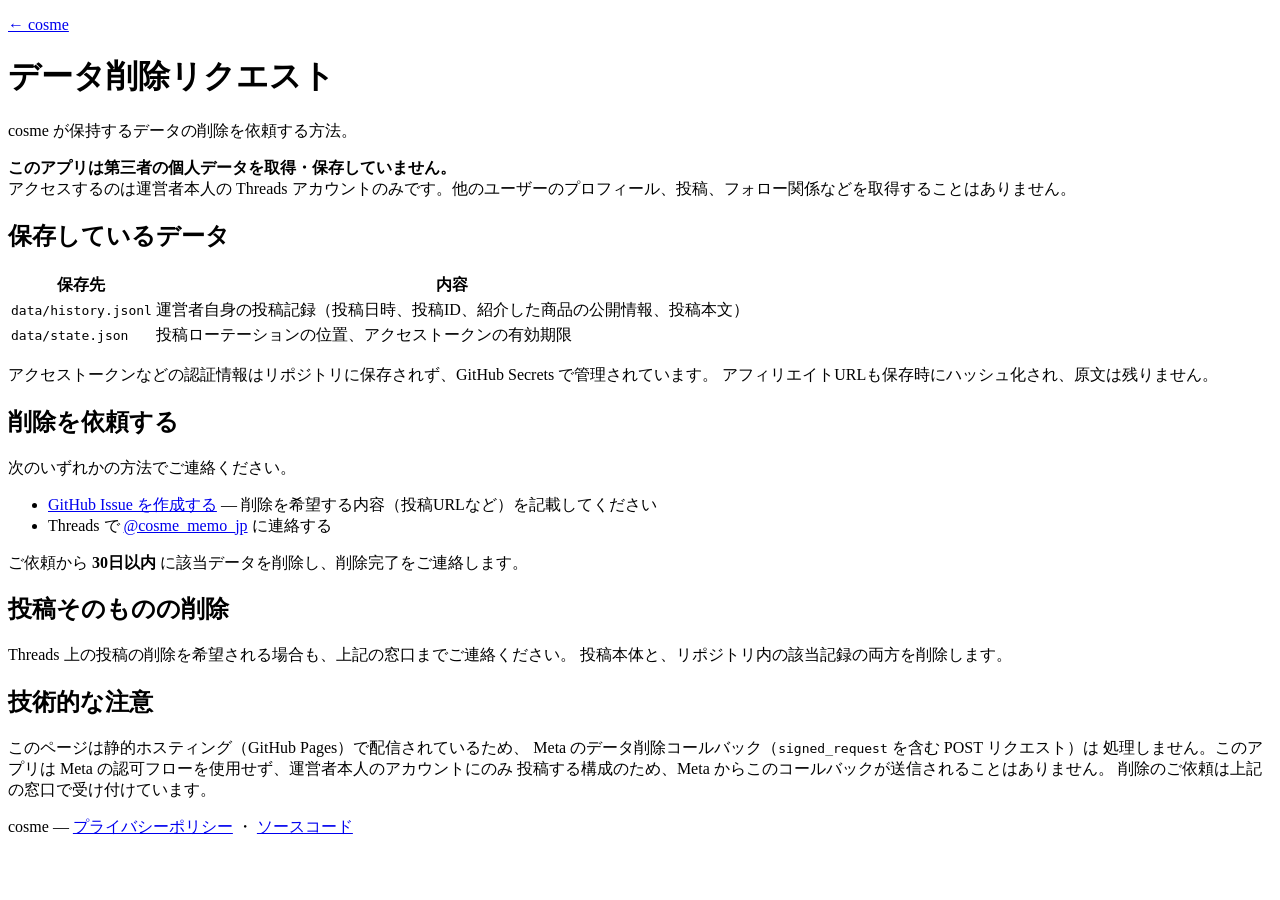
==== docs/data-deletion/index.html @ 3496ef86 "feat(docs): GitHub Pages で Meta 向けエンドポイントを公開 Meta の「Threads APIにアクセス」設定フォームは、OAuthリダイレクトURI・ 認証解除コール" ====
<!DOCTYPE html>
<html lang="ja">
<head>
<meta charset="utf-8">
<meta name="viewport" content="width=device-width, initial-scale=1">
<title>データ削除リクエスト — cosme</title>
<link rel="stylesheet" href="/cosme/_style.css">
</head>
<body>
<main>

<p class="nav"><a href="/cosme/">← cosme</a></p>

<h1>データ削除リクエスト</h1>
<p class="lead">cosme が保持するデータの削除を依頼する方法。</p>

<div class="card">
<strong>このアプリは第三者の個人データを取得・保存していません。</strong><br>
アクセスするのは運営者本人の Threads アカウントのみです。他のユーザーのプロフィール、投稿、フォロー関係などを取得することはありません。
</div>

<h2>保存しているデータ</h2>
<table>
  <tr><th>保存先</th><th>内容</th></tr>
  <tr><td><code>data/history.jsonl</code></td><td>運営者自身の投稿記録（投稿日時、投稿ID、紹介した商品の公開情報、投稿本文）</td></tr>
  <tr><td><code>data/state.json</code></td><td>投稿ローテーションの位置、アクセストークンの有効期限</td></tr>
</table>
<p>
アクセストークンなどの認証情報はリポジトリに保存されず、GitHub Secrets で管理されています。
アフィリエイトURLも保存時にハッシュ化され、原文は残りません。
</p>

<h2>削除を依頼する</h2>
<p>次のいずれかの方法でご連絡ください。</p>
<ul>
  <li>
    <a href="https://github.com/Ryota-Sotoguchi/cosme/issues/new">GitHub Issue を作成する</a>
    — 削除を希望する内容（投稿URLなど）を記載してください
  </li>
  <li>
    Threads で <a href="https://www.threads.com/@cosme_memo_jp">@cosme_memo_jp</a> に連絡する
  </li>
</ul>
<p>
ご依頼から <strong>30日以内</strong> に該当データを削除し、削除完了をご連絡します。
</p>

<h2>投稿そのものの削除</h2>
<p>
Threads 上の投稿の削除を希望される場合も、上記の窓口までご連絡ください。
投稿本体と、リポジトリ内の該当記録の両方を削除します。
</p>

<h2>技術的な注意</h2>
<p>
このページは静的ホスティング（GitHub Pages）で配信されているため、
Meta のデータ削除コールバック（<code>signed_request</code> を含む POST リクエスト）は
処理しません。このアプリは Meta の認可フローを使用せず、運営者本人のアカウントにのみ
投稿する構成のため、Meta からこのコールバックが送信されることはありません。
削除のご依頼は上記の窓口で受け付けています。
</p>

<footer>
cosme — <a href="/cosme/privacy/">プライバシーポリシー</a> ・
<a href="https://github.com/Ryota-Sotoguchi/cosme">ソースコード</a>
</footer>

</main>
</body>
</html>
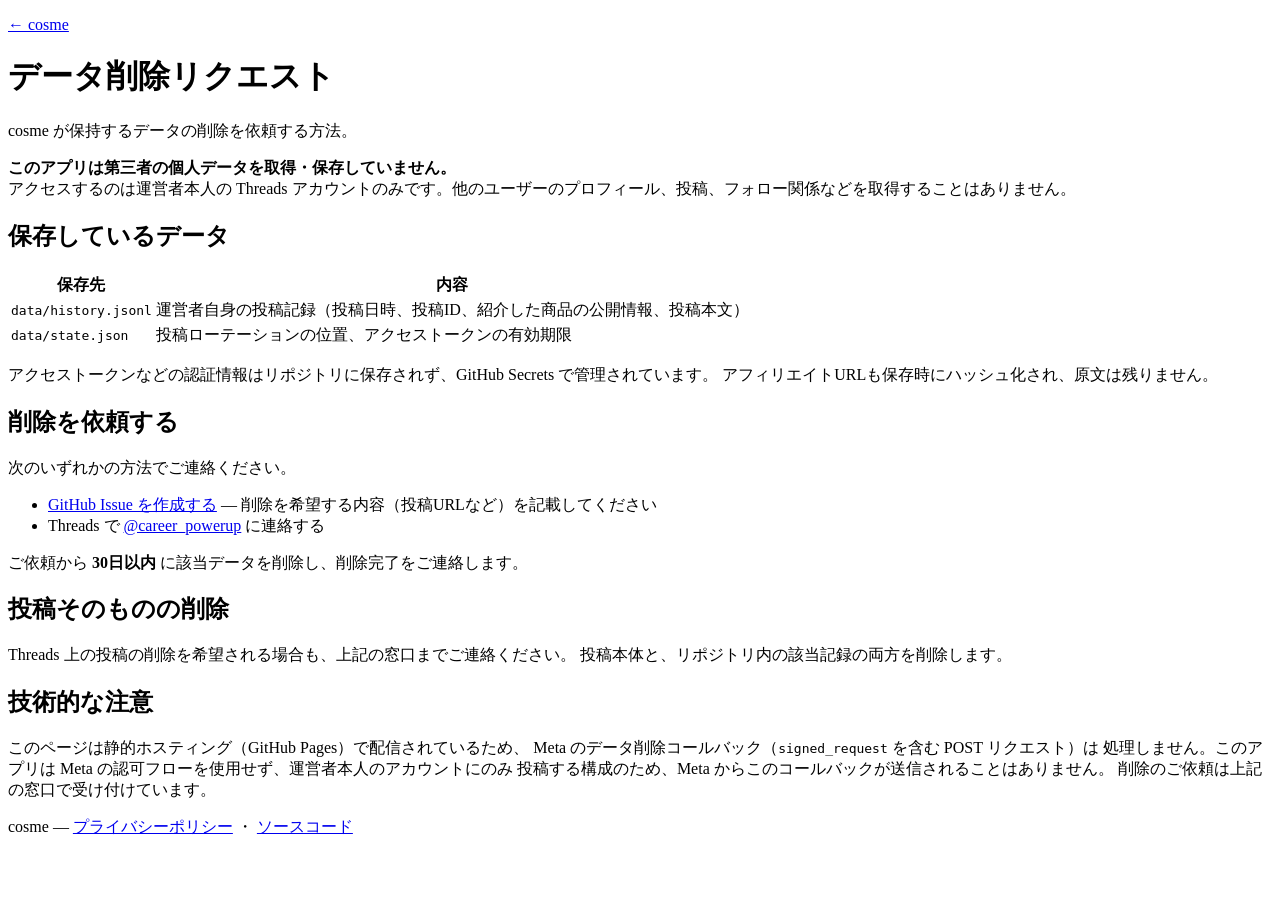
==== commit e511d025: "fix: ユーザー名の変更（@cosme_memo_jp → @career_powerup）に追従する - 削除スクリプトは開くURLを今のユーザー名と短縮IDから組み立てる。   履歴のパーマリン" ====
--- a/docs/data-deletion/index.html
+++ b/docs/data-deletion/index.html
@@ -38,7 +38,7 @@
     — 削除を希望する内容（投稿URLなど）を記載してください
   </li>
   <li>
-    Threads で <a href="https://www.threads.com/@cosme_memo_jp">@cosme_memo_jp</a> に連絡する
+    Threads で <a href="https://www.threads.com/@career_powerup">@career_powerup</a> に連絡する
   </li>
 </ul>
 <p>
